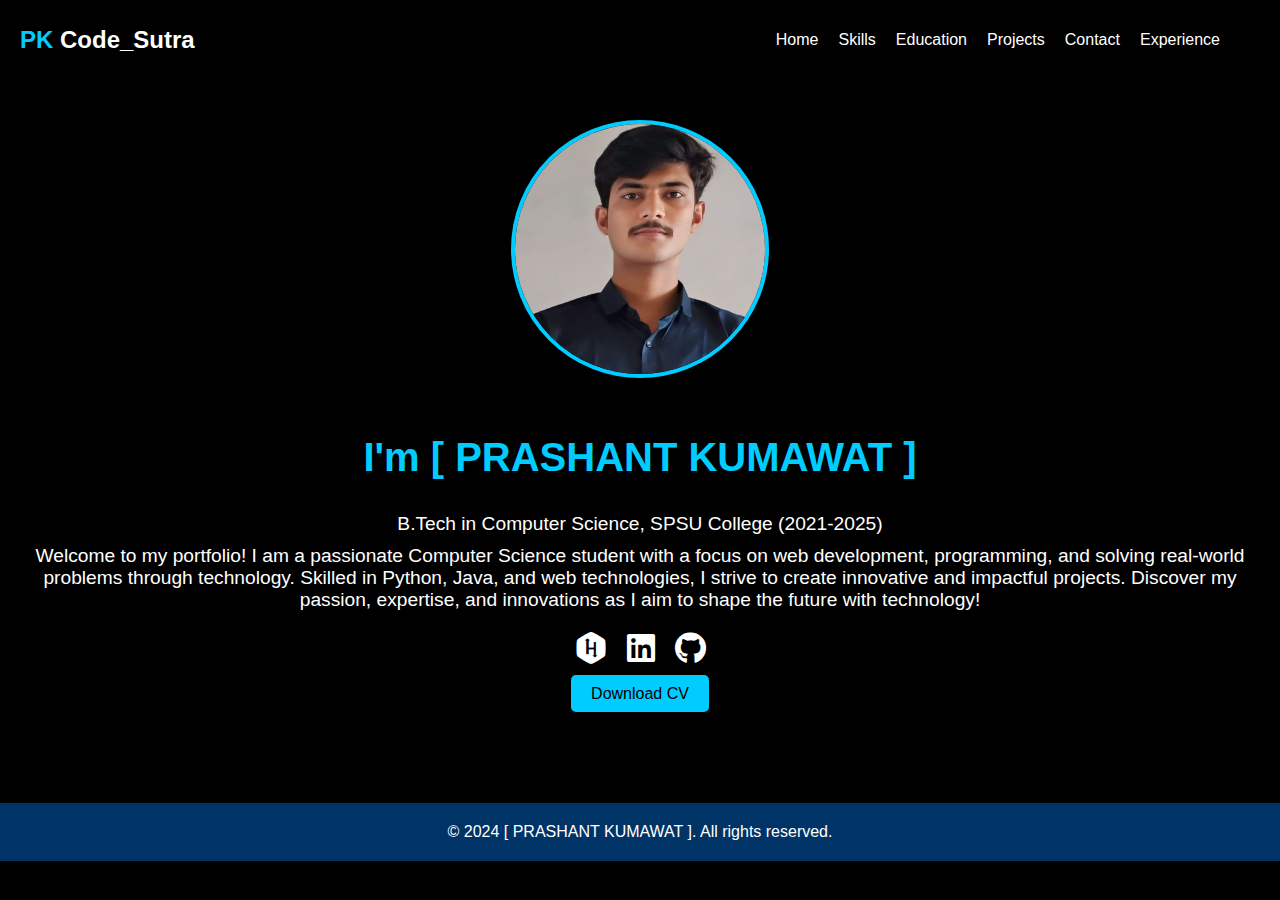
==== index.html @ 885678d7 "first commit" ====
<!DOCTYPE html>
<html lang="en">
<head>
    <meta charset="UTF-8">
    <meta name="viewport" content="width=device-width, initial-scale=1.0">
    <title>Portfolio | Home</title>
    <link rel="stylesheet" href="CSS/style.CSS">
    <link rel="stylesheet" href="https://cdnjs.cloudflare.com/ajax/libs/font-awesome/5.15.4/css/all.min.css">
</head>
<body>
    <!-- Header -->
    <header>
        <div class="nav">
            <h1><span>PK</span> Code_Sutra</h1>
            <nav>
                <ul>
                    <li><a href="index.html">Home</a></li>
                    <li><a href="skills.html">Skills</a></li>
                    <li><a href="education.html">Education</a></li>
                    <li><a href="projects.html">Projects</a></li>
                    <li><a href="contact.html">Contact</a></li>
                    <li><a href="experience.html">Experience</a></li>
                    <li><a></a></li>
                    <li><a></a></li>
                    <li><a></a></li>
                    <li><a></a></li>
                    
                </ul>
            </nav>
        </div>
    </header>

    <!-- Home Section -->
    <section class="hero">
        <div class="container">
            <img src="IMAGE/MY IMAGE.jpg" alt="Your Photo" class="profile-pic">
            <h2>I'm <span>[ PRASHANT KUMAWAT ]</span></h2>
            <p>B.Tech in Computer Science, SPSU College (2021-2025)</p>
            <p>Welcome to my portfolio! I am a passionate Computer Science student with a focus on web development, programming,
                and solving real-world problems through technology. Skilled in Python, Java, and web technologies,
                I strive to create innovative and impactful projects.
                Discover my passion, expertise, and innovations as I aim to shape the future with technology!</p>
            <div class="social-icons">
                <a href="https://leetcode.com/u/PR143_asH/" target="_blank"><i class="cib-leetcode"></i></a>
                <a href="https://www.hackerrank.com/profile/prashantkumawat4" target="_blank"><i class="fab fa-hackerrank"></i></a>
                <a href="https://www.linkedin.com/in/theprashant-kumawat-bba8aa267/" target="_blank"><i class="fab fa-linkedin"></i></a>
                <a href="https://github.com/ER-prashant-kumawat" target="_blank"><i class="fab fa-github"></i></a>
                <br>
                <br>
                <br>

            </div>
            <a href="https://drive.google.com/file/d/1u-QFXwc5mXP-_hpVIPaC4kNRT3-ic-FJ/view?usp=sharing" class="cv-btn" download>Download CV</a>
        </div>
    </section>

    <!-- Footer -->
    <footer>
        <p>© 2024 [ PRASHANT KUMAWAT ]. All rights reserved.</p>
    </footer>
</body>
</html>
---- CSS/style.CSS ----
/* General Styles */
body {
    margin: 0;
    padding: 0;
    font-family: 'Arial', sans-serif;
    background-color: #000;
    color: #fff;
}

header {
    position: fixed;
    top: 0;
    width: 100%;
    background: #000;
    padding: 10px 20px;
    z-index: 1000;
}

header .nav {
    display: flex;
    justify-content: space-between;
    align-items: center;
}

header h1 {
    font-size: 1.5rem;
    color: #fff;
}

header h1 span {
    color: #00ccff;
}

header ul {
    list-style: none;
    display: flex;
    gap: 20px;
}

header ul li a {
    text-decoration: none;
    color: #fff;
    font-size: 1rem;
    transition: color 0.3s;
}

header ul li a:hover {
    color: #00ccff;
}

.hero {
    margin-top: 60px;
    text-align: center;
    padding: 60px 20px;
}

.hero .profile-pic {
    width: 250px;
    height: 250px;
    border-radius: 50%;
    border: 4px solid #00ccff;
    margin-bottom: 20px;
}

.hero h2 {
    font-size: 2.5rem;
    color: #00ccff;
}

.hero p {
    font-size: 1.2rem;
    margin: 10px 0;
}

.cv-btn {
    padding: 10px 20px;
    background: #00ccff;
    color: #000;
    text-decoration: none;
    border-radius: 5px;
    transition: background 0.3s;
}

.cv-btn:hover {
    background: #0099cc;
}

.section {
    padding: 40px 20px;
    text-align: center;
}

.section h2 {
    font-size: 2rem;
    margin-bottom: 20px;
}

.section .content {
    max-width: 800px;
    margin: 0 auto;
    text-align: left;
}

footer {
    background: #000;
    text-align: center;
    padding: 10px 0;
    margin-top: 20px;
    color: #fff;
}

/* Social Icons */
.social-icons {
    display: flex;
    justify-content: center;
    gap: 20px;
    margin-top: 20px;
}

.social-icons a {
    color: #ffffff;
    font-size: 32px;
    transition: transform 0.3s ease, color 0.3s ease;
}

.social-icons a:hover {
    transform: scale(1.2);
    color: #00bcd4;
}

/* Projects Section */
.projects {
    padding: 50px 20px;
    background-color: #121212;
    color: #ffffff;
    text-align: center;
}

.projects h2 {
    font-size: 36px;
    margin-bottom: 20px;
    color: #00bcd4;
}

.project-card {
    background-color: #1f1f1f;
    border-radius: 10px;
    margin: 20px auto;
    padding: 20px;
    max-width: 600px;
    text-align: left;
    box-shadow: 0 4px 8px rgba(0, 0, 0, 0.2);
}

.project-card h3 {
    font-size: 24px;
    color: #00bcd4;
}

.project-card p {
    font-size: 16px;
    margin: 10px 0 20px;
    color: #cccccc;
}

.repo-link {
    display: inline-flex;
    align-items: center;
    text-decoration: none;
    color: #ffffff;
    font-size: 16px;
    background-color: #00bcd4;
    padding: 10px 20px;
    border-radius: 5px;
    transition: background-color 0.3s ease, transform 0.3s ease;
}

.repo-link i {
    margin-right: 8px;
}

.repo-link:hover {
    background-color: #0097a7;
    transform: translateY(-3px);
}

/* Education Section */
.education {
    padding: 50px 20px;
    background-color: #121212;
    color: #ffffff;
    text-align: center;
}

.education h2 {
    font-size: 36px;
    margin-bottom: 20px;
    color: #00bcd4;
}

.content-container {
    background-color: #1f1f1f;
    border-radius: 10px;
    margin: 20px auto;
    padding: 20px;
    max-width: 600px;
    text-align: left;
    box-shadow: 0 4px 8px rgba(0, 0, 0, 0.2);
}

.content-container h3 {
    font-size: 24px;
    color: #00bcd4;
}

.content-container p {
    font-size: 16px;
    margin: 10px 0 20px;
    color: #cccccc;
}

.content-container a {
    color: #00bcd4;
    text-decoration: none;
}

.content-container a:hover {
    text-decoration: underline;
}

/* Skills Section */
.skills {
    padding: 50px 20px;
    background-color: #121212;
    color: #ffffff;
    text-align: center;
}

.skills h2 {
    font-size: 36px;
    margin-bottom: 20px;
    color: #00bcd4;
}

/* Contact Section */
.contact {
    padding: 50px 20px;
    background-color: #1f1f1f;
    color: #ffffff;
    text-align: center;
}

.contact h2 {
    font-size: 36px;
    color: #00bcd4;
    margin-bottom: 20px;
}

.contact p {
    font-size: 16px;
    color: #e0f7fa;
    margin-bottom: 30px;
}

.contact-form {
    max-width: 600px;
    margin: 0 auto;
    text-align: left;
}

.contact-form input,
.contact-form textarea {
    width: 100%;
    padding: 10px;
    margin-bottom: 20px;
    border: 1px solid #00bcd4;
    border-radius: 5px;
    background-color: #121212;
    color: #ffffff;
    font-size: 16px;
}

.contact-form input::placeholder,
.contact-form textarea::placeholder {
    color: #9e9e9e;
}

.contact-form .send-btn {
    background-color: #00bcd4;
    color: #ffffff;
    padding: 10px 20px;
    border: none;
    border-radius: 5px;
    cursor: pointer;
    font-size: 16px;
    transition: background-color 0.3s ease, transform 0.3s ease;
}

.contact-form .send-btn:hover {
    background-color: #0097a7;
    transform: translateY(-3px);
}

/* Experience Section */
.experience {
    padding: 50px 20px;
}

.experience h2 {
    font-size: 36px;
    text-align: center;
    margin-bottom: 40px;
    color: #003366;
}

.experience-container {
    max-width: 800px;
    margin: 0 auto;
    background-color: #ffffff;
    box-shadow: 0 4px 8px rgba(0, 0, 0, 0.1);
    border-radius: 8px;
    padding: 20px;
}

.role {
    border-bottom: 1px solid #ddd;
    padding: 20px 0;
}

.role:last-child {
    border-bottom: none;
}

.role h3 {
    font-size: 24px;
    margin: 0;
    color: #003366;
}

.role p {
    font-size: 16px;
    line-height: 1.6;
    margin: 10px 0;
}

.role .company {
    font-weight: bold;
    font-size: 18px;
    color: #006699;
}

.role .duration {
    font-style: italic;
    font-size: 14px;
    color: #555;
}

/* Footer */
footer {
    text-align: center;
    padding: 20px;
    background-color: #003366;
    color: #fff;
    margin-top: 40px;
}

footer p {
    margin: 0;
}
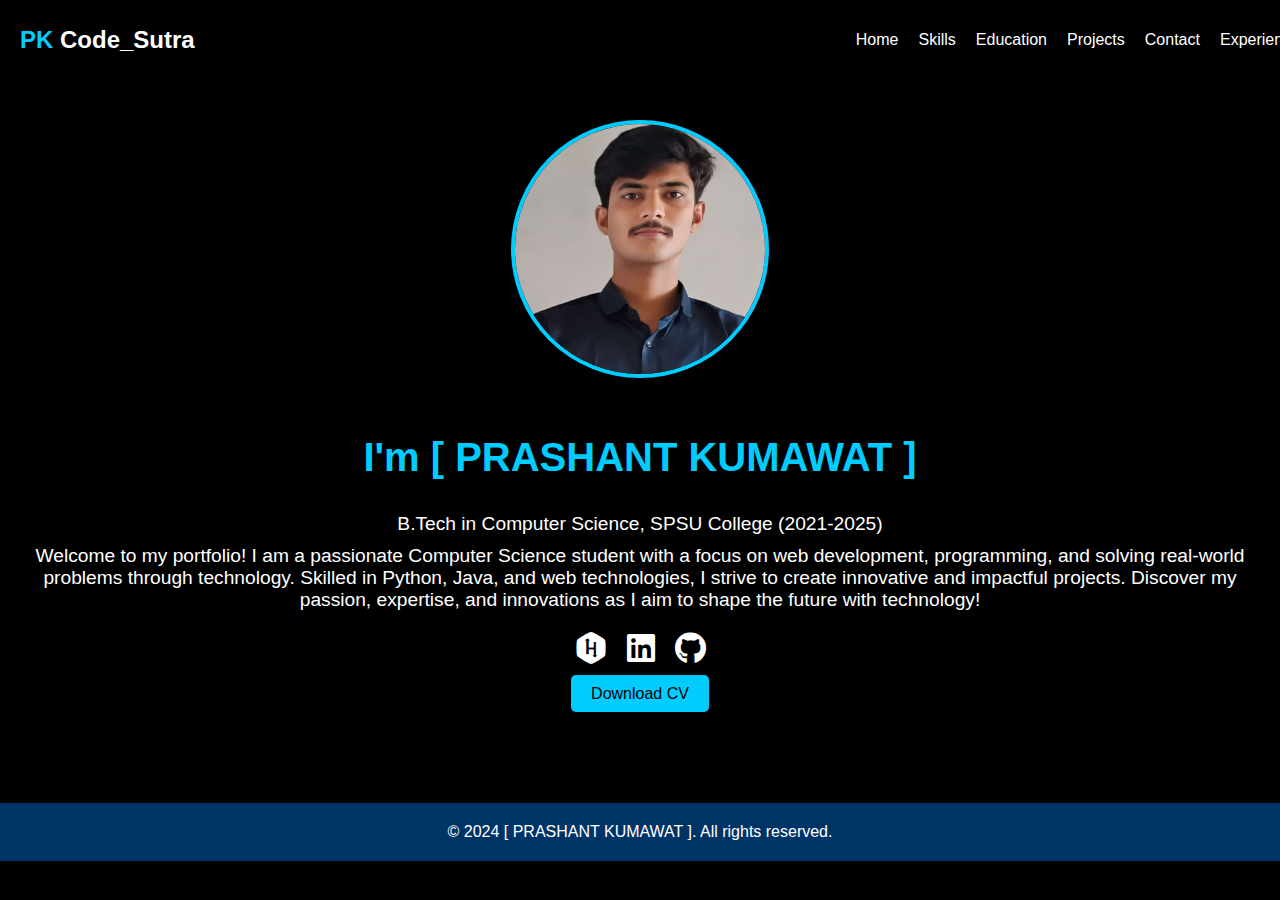
==== commit 95f3dc27: "yuio" ====
--- a/index.html
+++ b/index.html
@@ -12,19 +12,17 @@
     <header>
         <div class="nav">
             <h1><span>PK</span> Code_Sutra</h1>
+            <div class="menu-toggle" id="menu-toggle">
+                <i class="fas fa-bars"></i>
+            </div>
             <nav>
-                <ul>
+                <ul id="nav-ul">
                     <li><a href="index.html">Home</a></li>
                     <li><a href="skills.html">Skills</a></li>
                     <li><a href="education.html">Education</a></li>
                     <li><a href="projects.html">Projects</a></li>
                     <li><a href="contact.html">Contact</a></li>
                     <li><a href="experience.html">Experience</a></li>
-                    <li><a></a></li>
-                    <li><a></a></li>
-                    <li><a></a></li>
-                    <li><a></a></li>
-                    
                 </ul>
             </nav>
         </div>
@@ -58,5 +56,15 @@
     <footer>
         <p>© 2024 [ PRASHANT KUMAWAT ]. All rights reserved.</p>
     </footer>
+
+    <script>
+        // JavaScript to handle the menu toggle
+        const menuToggle = document.getElementById('menu-toggle');
+        const navUl = document.getElementById('nav-ul');
+
+        menuToggle.addEventListener('click', () => {
+            navUl.classList.toggle('active');
+        });
+    </script>
 </body>
-</html>
+</html>--- a/CSS/style.CSS
+++ b/CSS/style.CSS
@@ -46,6 +46,34 @@
 
 header ul li a:hover {
     color: #00ccff;
+}
+
+.menu-toggle {
+    display: none;
+    cursor: pointer;
+    color: #fff;
+    font-size: 1.5rem;
+}
+
+@media (max-width: 300px) {
+    header ul {
+        flex-direction: column;
+        display: none;
+        width: 100%;
+        background: #000;
+        position: absolute;
+        top: 60px;
+        left: 0;
+        padding: 10px 0;
+    }
+
+    header ul.active {
+        display: flex;
+    }
+
+    .menu-toggle {
+        display: block;
+    }
 }
 
 .hero {
@@ -367,3 +395,4 @@
 footer p {
     margin: 0;
 }
+
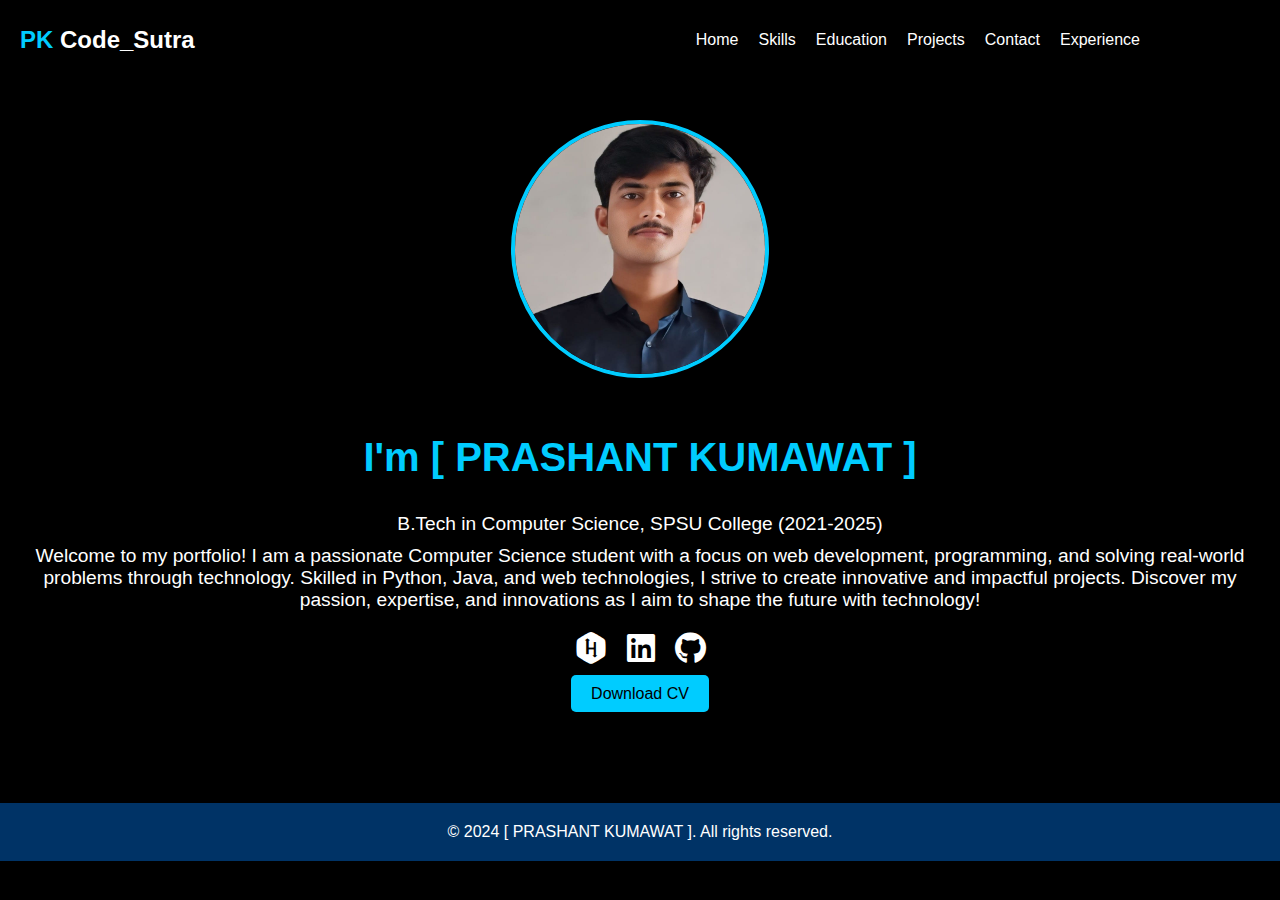
==== commit b2ac2317: "ert" ====
--- a/index.html
+++ b/index.html
@@ -23,6 +23,14 @@
                     <li><a href="projects.html">Projects</a></li>
                     <li><a href="contact.html">Contact</a></li>
                     <li><a href="experience.html">Experience</a></li>
+                    <li><a></a></li>
+                    <li><a></a></li>
+                    <li><a></a></li>
+                    <li><a></a></li>
+                    <li><a></a></li>
+                    <li><a></a></li>
+                    <li><a></a></li>
+                    <li><a></a></li>
                 </ul>
             </nav>
         </div>
--- a/CSS/style.CSS
+++ b/CSS/style.CSS
@@ -55,7 +55,7 @@
     font-size: 1.5rem;
 }
 
-@media (max-width: 300px) {
+@media (max-width: 250px) {
     header ul {
         flex-direction: column;
         display: none;
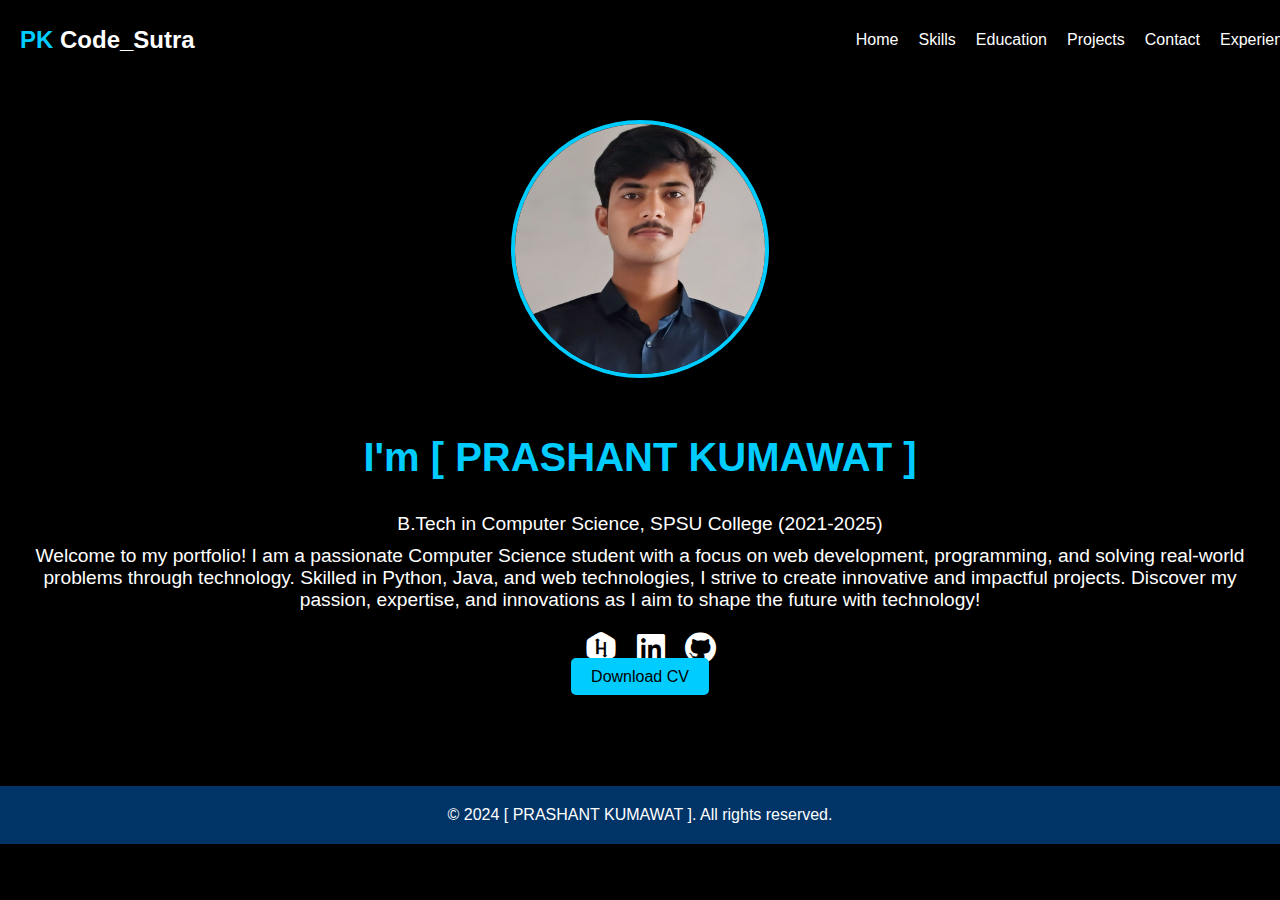
==== commit 66ad0b89: "yes" ====
--- a/index.html
+++ b/index.html
@@ -12,9 +12,7 @@
     <header>
         <div class="nav">
             <h1><span>PK</span> Code_Sutra</h1>
-            <div class="menu-toggle" id="menu-toggle">
-                <i class="fas fa-bars"></i>
-            </div>
+            <div class="menu-toggle" onclick="toggleMenu()">☰</div>
             <nav>
                 <ul id="nav-ul">
                     <li><a href="index.html">Home</a></li>
@@ -23,14 +21,6 @@
                     <li><a href="projects.html">Projects</a></li>
                     <li><a href="contact.html">Contact</a></li>
                     <li><a href="experience.html">Experience</a></li>
-                    <li><a></a></li>
-                    <li><a></a></li>
-                    <li><a></a></li>
-                    <li><a></a></li>
-                    <li><a></a></li>
-                    <li><a></a></li>
-                    <li><a></a></li>
-                    <li><a></a></li>
                 </ul>
             </nav>
         </div>
@@ -51,10 +41,6 @@
                 <a href="https://www.hackerrank.com/profile/prashantkumawat4" target="_blank"><i class="fab fa-hackerrank"></i></a>
                 <a href="https://www.linkedin.com/in/theprashant-kumawat-bba8aa267/" target="_blank"><i class="fab fa-linkedin"></i></a>
                 <a href="https://github.com/ER-prashant-kumawat" target="_blank"><i class="fab fa-github"></i></a>
-                <br>
-                <br>
-                <br>
-
             </div>
             <a href="https://drive.google.com/file/d/1u-QFXwc5mXP-_hpVIPaC4kNRT3-ic-FJ/view?usp=sharing" class="cv-btn" download>Download CV</a>
         </div>
@@ -65,14 +51,14 @@
         <p>© 2024 [ PRASHANT KUMAWAT ]. All rights reserved.</p>
     </footer>
 
+    <!-- JavaScript -->
     <script>
-        // JavaScript to handle the menu toggle
-        const menuToggle = document.getElementById('menu-toggle');
-        const navUl = document.getElementById('nav-ul');
-
-        menuToggle.addEventListener('click', () => {
-            navUl.classList.toggle('active');
-        });
+        function toggleMenu() {
+            const navMenu = document.querySelector('#nav-ul');
+            const menuToggle = document.querySelector('.menu-toggle');
+            navMenu.classList.toggle('active');
+            menuToggle.classList.toggle('active');
+        }
     </script>
 </body>
-</html>+</html>
--- a/CSS/style.CSS
+++ b/CSS/style.CSS
@@ -48,14 +48,30 @@
     color: #00ccff;
 }
 
+/* Hamburger Menu Styles */
 .menu-toggle {
     display: none;
     cursor: pointer;
     color: #fff;
-    font-size: 1.5rem;
-}
-
-@media (max-width: 250px) {
+    font-size: 1.8rem;
+    position: absolute;
+    right: 20px;
+    top: 15px;
+}
+
+.menu-toggle.active {
+    color: #00ccff;
+}
+
+header ul {
+    list-style: none;
+    display: flex;
+    gap: 20px;
+    flex-direction: row;
+    justify-content: center;
+}
+
+@media (max-width: 768px) {
     header ul {
         flex-direction: column;
         display: none;
@@ -76,6 +92,7 @@
     }
 }
 
+
 .hero {
     margin-top: 60px;
     text-align: center;
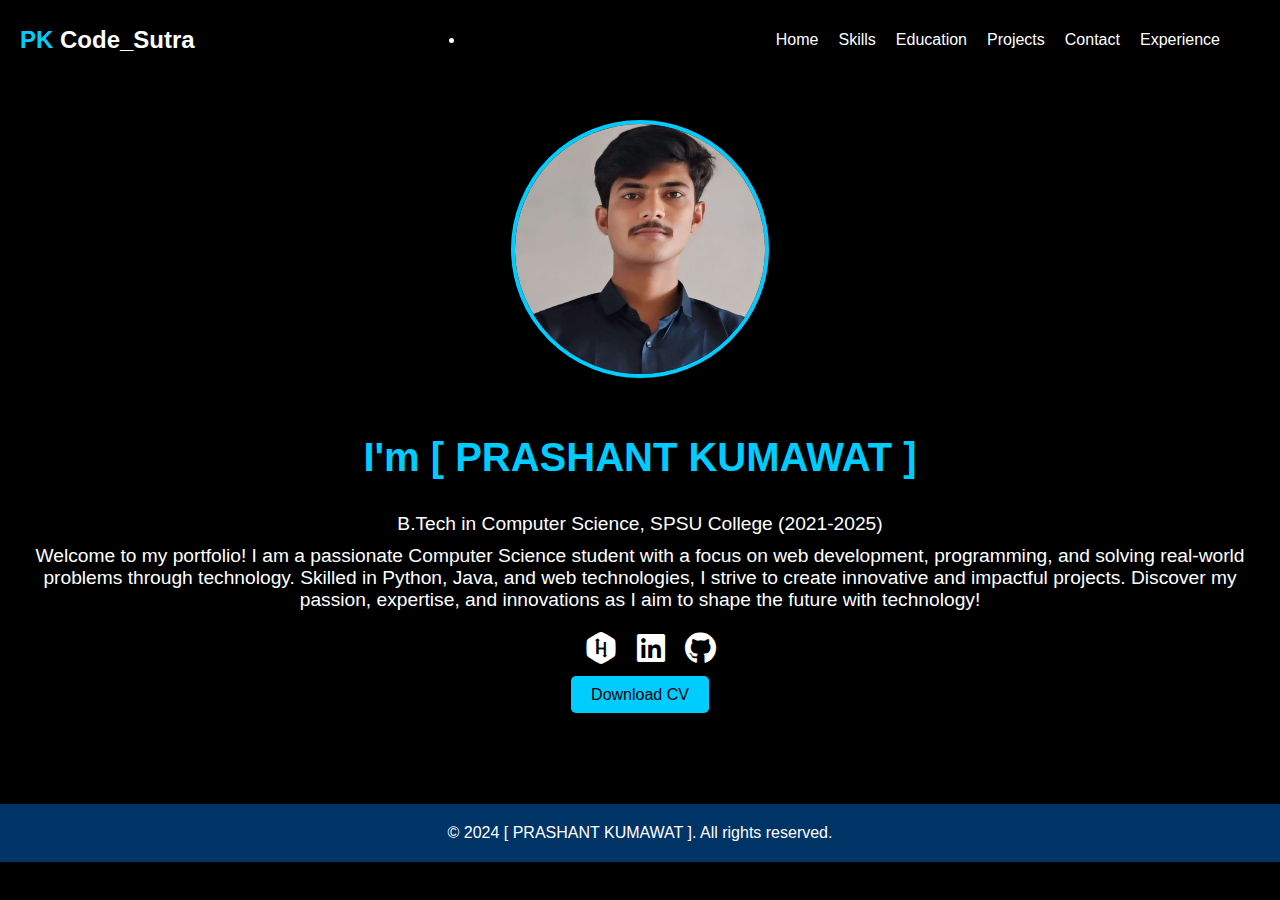
==== commit 28eff21c: "change1" ====
--- a/index.html
+++ b/index.html
@@ -13,6 +13,7 @@
         <div class="nav">
             <h1><span>PK</span> Code_Sutra</h1>
             <div class="menu-toggle" onclick="toggleMenu()">☰</div>
+            <li><a></a></li>
             <nav>
                 <ul id="nav-ul">
                     <li><a href="index.html">Home</a></li>
@@ -21,6 +22,10 @@
                     <li><a href="projects.html">Projects</a></li>
                     <li><a href="contact.html">Contact</a></li>
                     <li><a href="experience.html">Experience</a></li>
+                    <li><a></a></li>
+                    <li><a></a></li>
+                    <li><a></a></li>
+                    <li><a></a></li>
                 </ul>
             </nav>
         </div>
@@ -42,6 +47,7 @@
                 <a href="https://www.linkedin.com/in/theprashant-kumawat-bba8aa267/" target="_blank"><i class="fab fa-linkedin"></i></a>
                 <a href="https://github.com/ER-prashant-kumawat" target="_blank"><i class="fab fa-github"></i></a>
             </div>
+            <br>
             <a href="https://drive.google.com/file/d/1u-QFXwc5mXP-_hpVIPaC4kNRT3-ic-FJ/view?usp=sharing" class="cv-btn" download>Download CV</a>
         </div>
     </section>
--- a/CSS/style.CSS
+++ b/CSS/style.CSS
@@ -71,7 +71,7 @@
     justify-content: center;
 }
 
-@media (max-width: 768px) {
+@media (max-width: 333px) {
     header ul {
         flex-direction: column;
         display: none;
